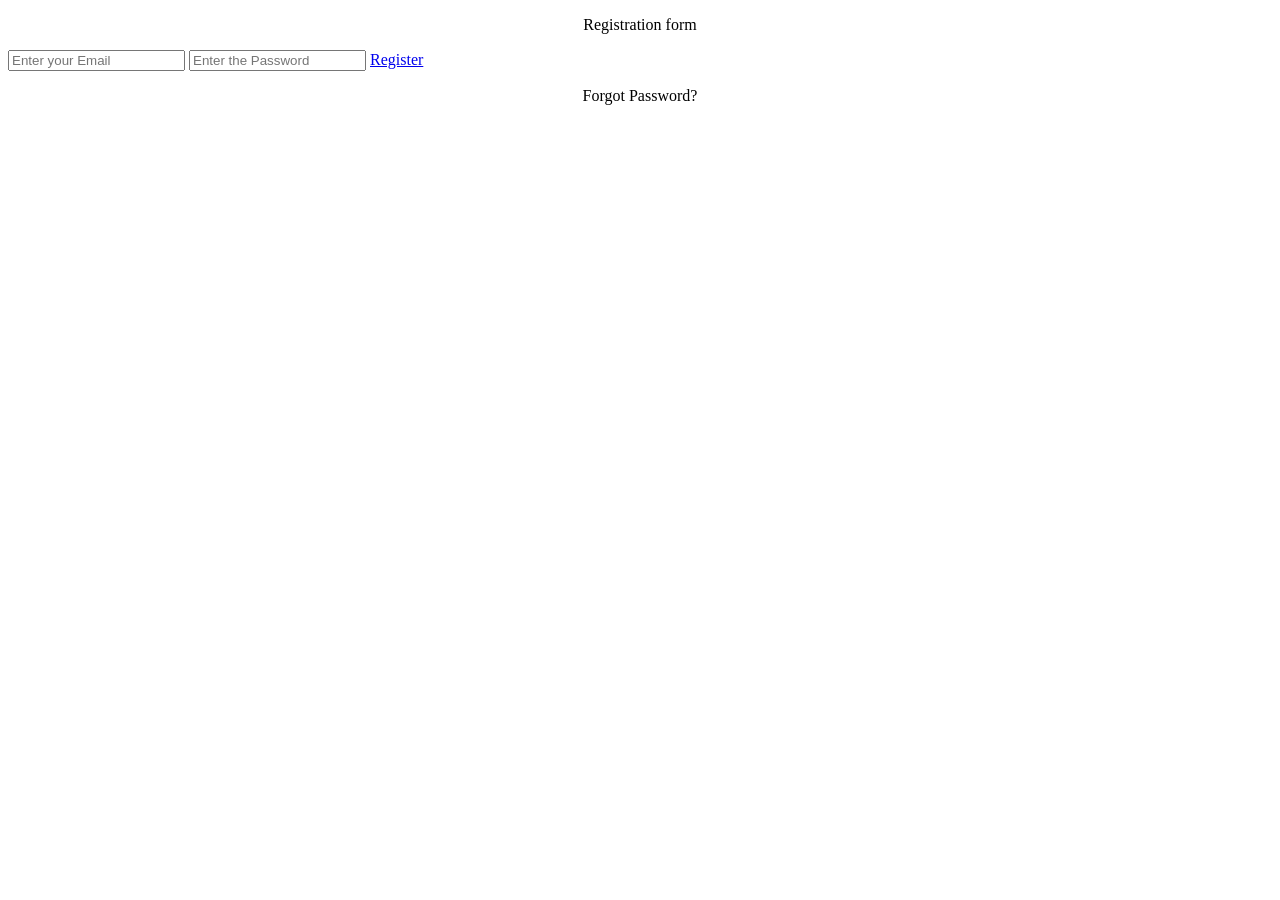
==== index.html @ 8df8bc54 "second commit" ====
<!DOCTYPE html>
<html>
  <head>
    <link rel="stylesheet" href="copy.css" />

    <meta name="viewport" content="width=device-width, initial-scale=1" />
    <title>Registration Form</title>
  </head>

  <body>
    <div class="main">
      <p class="sign" align="center">Registration form</p>
      <form class="form1">
        <input
          class="email"
          type="text" name="name"
          align="center"
          placeholder="Enter your Email"
        />
        <input
          class="password"
          type="password"
          align="center"
          placeholder="Enter the Password"
        />
        <a class="submit" align="center" href="main.html">Register</a>
        <p class="forgot" align="center">Forgot Password?</p>
      </form>
    <script src="copy.js"></script>
  </body>
</html>
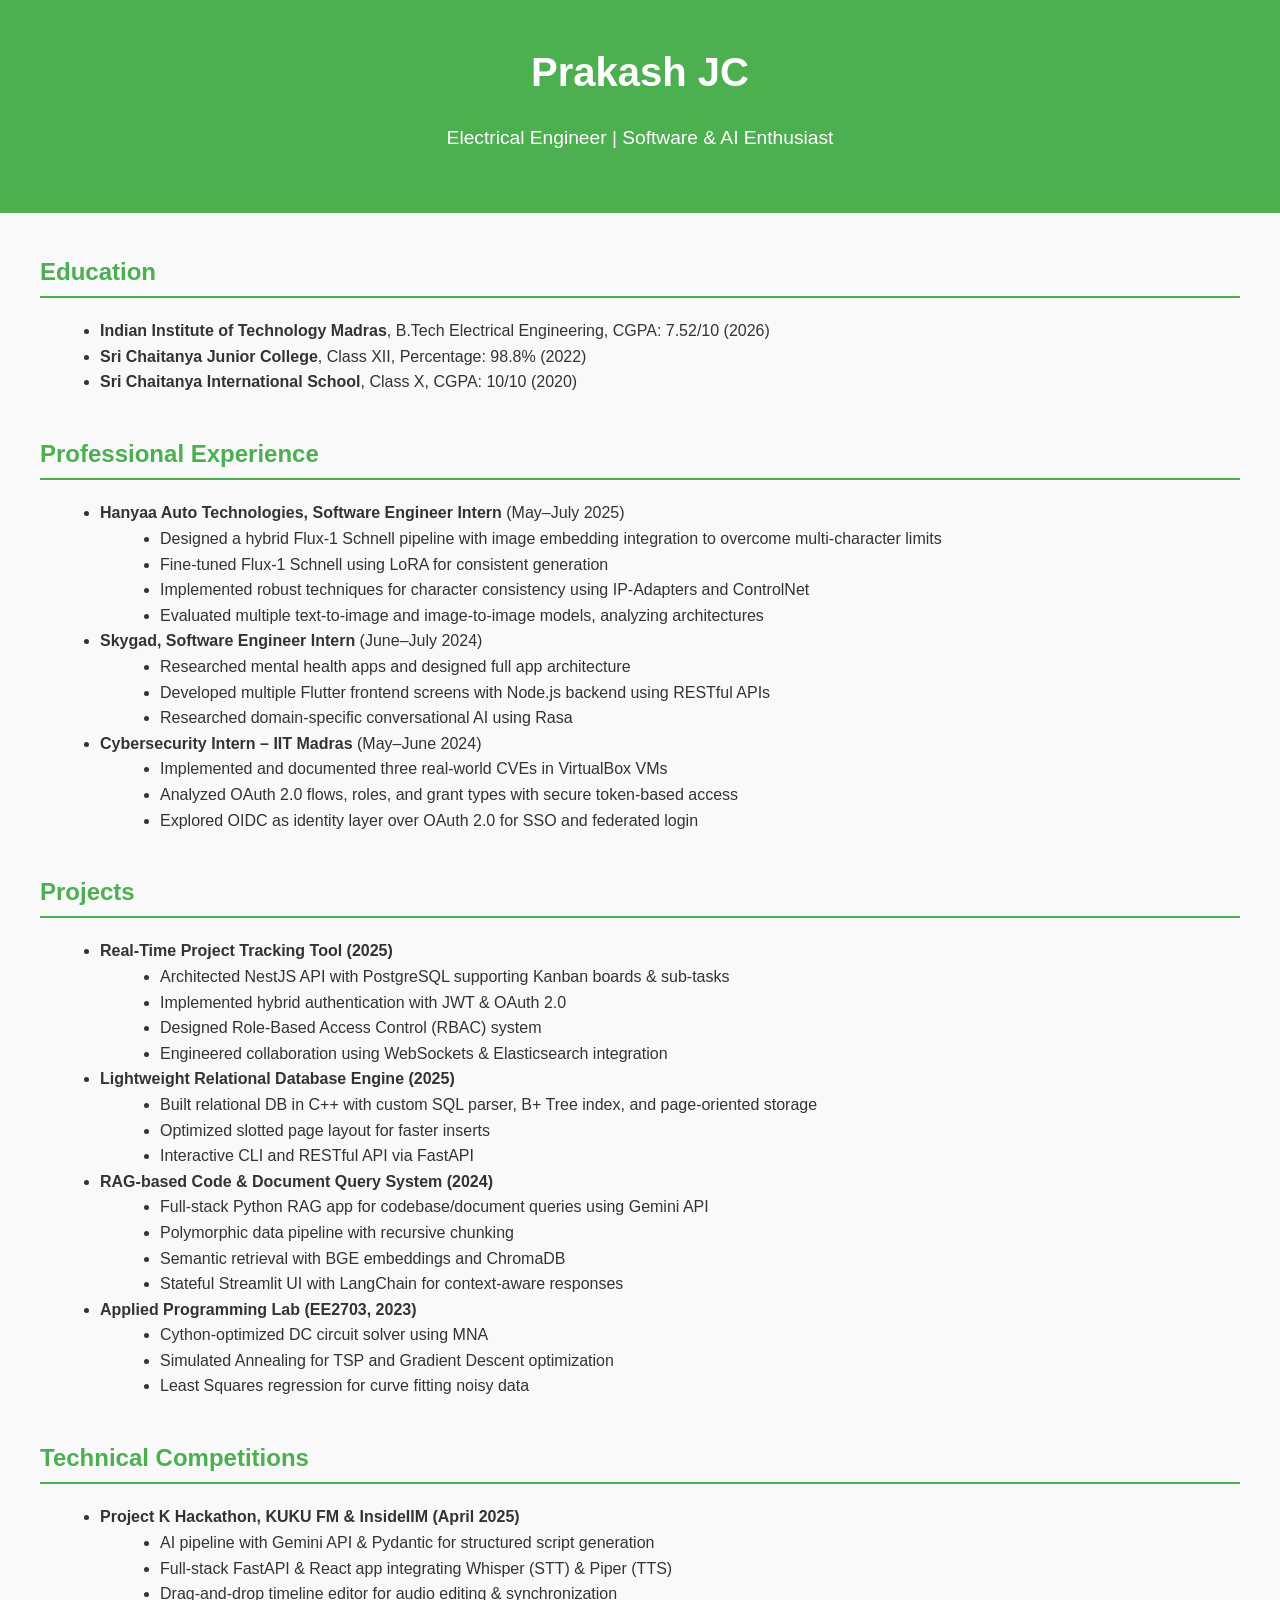
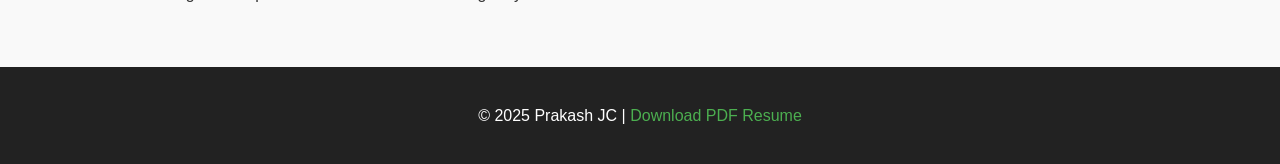
==== commit 44e3f9dd: "initial commit" ====
--- a/index.html
+++ b/index.html
@@ -1,31 +1,184 @@
 <!DOCTYPE html>
-<html>
+<html lang="en">
   <head>
-    <link rel="stylesheet" href="copy.css" />
+    <meta charset="UTF-8" />
+    <meta name="viewport" content="width=device-width, initial-scale=1.0" />
+    <title>Prakash JC | Resume</title>
+    <link rel="stylesheet" href="style.css" />
+  </head>
+  <body>
+    <header>
+      <h1>Prakash JC</h1>
+      <p>Electrical Engineer | Software & AI Enthusiast</p>
+    </header>
 
-    <meta name="viewport" content="width=device-width, initial-scale=1" />
-    <title>Registration Form</title>
-  </head>
+    <main>
+      <!-- EDUCATION -->
+      <section>
+        <h2>Education</h2>
+        <ul>
+          <li>
+            <strong>Indian Institute of Technology Madras</strong>, B.Tech
+            Electrical Engineering, CGPA: 7.52/10 (2026)
+          </li>
+          <li>
+            <strong>Sri Chaitanya Junior College</strong>, Class XII,
+            Percentage: 98.8% (2022)
+          </li>
+          <li>
+            <strong>Sri Chaitanya International School</strong>, Class X, CGPA:
+            10/10 (2020)
+          </li>
+        </ul>
+      </section>
 
-  <body>
-    <div class="main">
-      <p class="sign" align="center">Registration form</p>
-      <form class="form1">
-        <input
-          class="email"
-          type="text" name="name"
-          align="center"
-          placeholder="Enter your Email"
-        />
-        <input
-          class="password"
-          type="password"
-          align="center"
-          placeholder="Enter the Password"
-        />
-        <a class="submit" align="center" href="main.html">Register</a>
-        <p class="forgot" align="center">Forgot Password?</p>
-      </form>
-    <script src="copy.js"></script>
+      <!-- PROFESSIONAL EXPERIENCE -->
+      <section>
+        <h2>Professional Experience</h2>
+        <ul>
+          <li>
+            <strong>Hanyaa Auto Technologies, Software Engineer Intern</strong>
+            (May–July 2025)
+            <ul>
+              <li>
+                Designed a hybrid Flux-1 Schnell pipeline with image embedding
+                integration to overcome multi-character limits
+              </li>
+              <li>
+                Fine-tuned Flux-1 Schnell using LoRA for consistent generation
+              </li>
+              <li>
+                Implemented robust techniques for character consistency using
+                IP-Adapters and ControlNet
+              </li>
+              <li>
+                Evaluated multiple text-to-image and image-to-image models,
+                analyzing architectures
+              </li>
+            </ul>
+          </li>
+          <li>
+            <strong>Skygad, Software Engineer Intern</strong> (June–July 2024)
+            <ul>
+              <li>
+                Researched mental health apps and designed full app architecture
+              </li>
+              <li>
+                Developed multiple Flutter frontend screens with Node.js backend
+                using RESTful APIs
+              </li>
+              <li>Researched domain-specific conversational AI using Rasa</li>
+            </ul>
+          </li>
+          <li>
+            <strong>Cybersecurity Intern – IIT Madras</strong> (May–June 2024)
+            <ul>
+              <li>
+                Implemented and documented three real-world CVEs in VirtualBox
+                VMs
+              </li>
+              <li>
+                Analyzed OAuth 2.0 flows, roles, and grant types with secure
+                token-based access
+              </li>
+              <li>
+                Explored OIDC as identity layer over OAuth 2.0 for SSO and
+                federated login
+              </li>
+            </ul>
+          </li>
+        </ul>
+      </section>
+
+      <!-- PROJECTS -->
+      <section>
+        <h2>Projects</h2>
+        <ul>
+          <li>
+            <strong>Real-Time Project Tracking Tool (2025)</strong>
+            <ul>
+              <li>
+                Architected NestJS API with PostgreSQL supporting Kanban boards
+                & sub-tasks
+              </li>
+              <li>Implemented hybrid authentication with JWT & OAuth 2.0</li>
+              <li>Designed Role-Based Access Control (RBAC) system</li>
+              <li>
+                Engineered collaboration using WebSockets & Elasticsearch
+                integration
+              </li>
+            </ul>
+          </li>
+          <li>
+            <strong>Lightweight Relational Database Engine (2025)</strong>
+            <ul>
+              <li>
+                Built relational DB in C++ with custom SQL parser, B+ Tree
+                index, and page-oriented storage
+              </li>
+              <li>Optimized slotted page layout for faster inserts</li>
+              <li>Interactive CLI and RESTful API via FastAPI</li>
+            </ul>
+          </li>
+          <li>
+            <strong>RAG-based Code & Document Query System (2024)</strong>
+            <ul>
+              <li>
+                Full-stack Python RAG app for codebase/document queries using
+                Gemini API
+              </li>
+              <li>Polymorphic data pipeline with recursive chunking</li>
+              <li>Semantic retrieval with BGE embeddings and ChromaDB</li>
+              <li>
+                Stateful Streamlit UI with LangChain for context-aware responses
+              </li>
+            </ul>
+          </li>
+          <li>
+            <strong>Applied Programming Lab (EE2703, 2023)</strong>
+            <ul>
+              <li>Cython-optimized DC circuit solver using MNA</li>
+              <li>
+                Simulated Annealing for TSP and Gradient Descent optimization
+              </li>
+              <li>Least Squares regression for curve fitting noisy data</li>
+            </ul>
+          </li>
+        </ul>
+      </section>
+
+      <!-- TECHNICAL COMPETITIONS -->
+      <section>
+        <h2>Technical Competitions</h2>
+        <ul>
+          <li>
+            <strong
+              >Project K Hackathon, KUKU FM & InsideIIM (April 2025)</strong
+            >
+            <ul>
+              <li>
+                AI pipeline with Gemini API & Pydantic for structured script
+                generation
+              </li>
+              <li>
+                Full-stack FastAPI & React app integrating Whisper (STT) & Piper
+                (TTS)
+              </li>
+              <li>
+                Drag-and-drop timeline editor for audio editing &
+                synchronization
+              </li>
+            </ul>
+          </li>
+        </ul>
+      </section>
+    </main>
+
+    <footer>
+      <p>
+        &copy; 2025 Prakash JC |
+        <a href="files/example.pdf" target="_blank">Download PDF Resume</a>
+      </p>
+    </footer>
   </body>
 </html>
--- a/style.css
+++ b/style.css
@@ -0,0 +1,55 @@
+body {
+  font-family: Arial, sans-serif;
+  line-height: 1.6;
+  margin: 0;
+  padding: 0;
+  background-color: #f9f9f9;
+  color: #333;
+}
+
+header {
+  background-color: #4caf50;
+  color: white;
+  padding: 40px 20px;
+  text-align: center;
+}
+
+header h1 {
+  margin: 0;
+  font-size: 2.5em;
+}
+
+header p {
+  font-size: 1.2em;
+}
+
+main {
+  padding: 20px 40px;
+}
+
+section {
+  margin-bottom: 40px;
+}
+
+section h2 {
+  color: #4caf50;
+  border-bottom: 2px solid #4caf50;
+  padding-bottom: 5px;
+}
+
+ul {
+  list-style-type: disc;
+  margin-left: 20px;
+}
+
+footer {
+  text-align: center;
+  padding: 20px;
+  background-color: #222;
+  color: white;
+}
+
+footer a {
+  color: #4caf50;
+  text-decoration: none;
+}
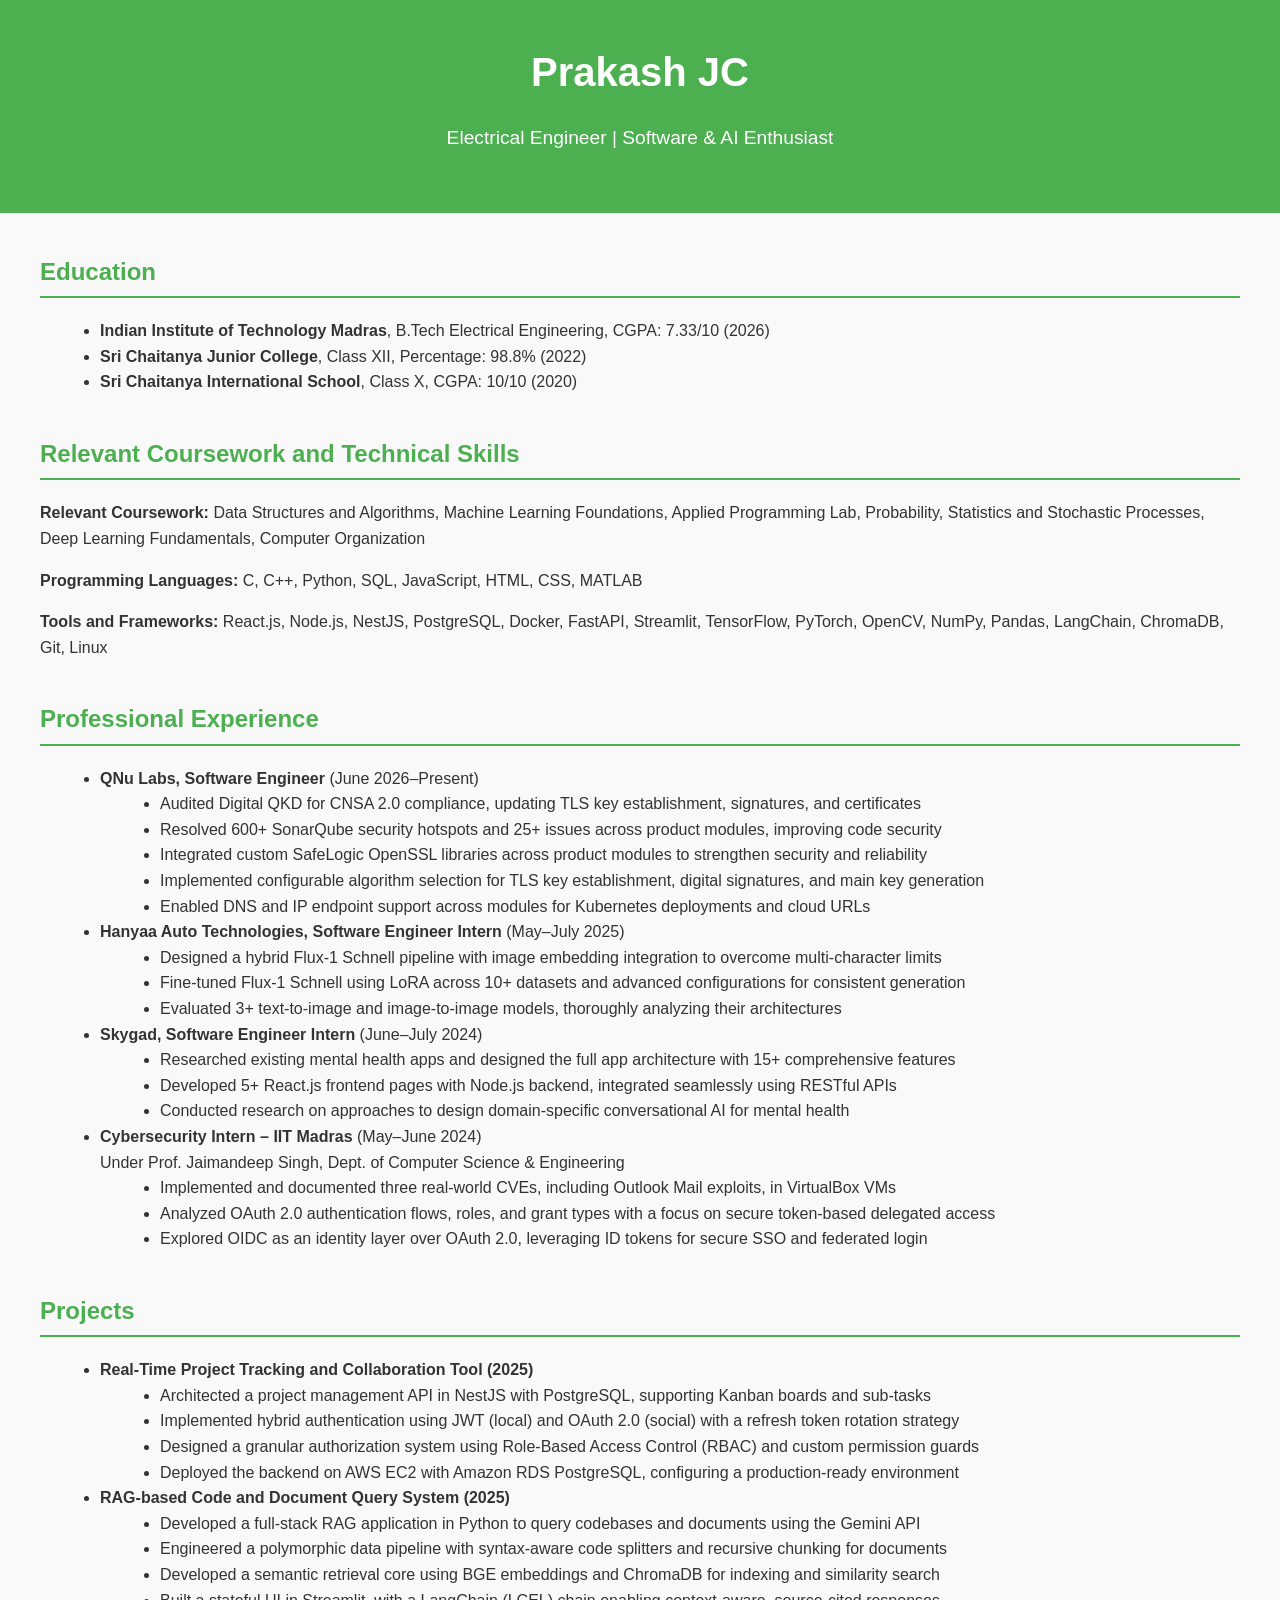
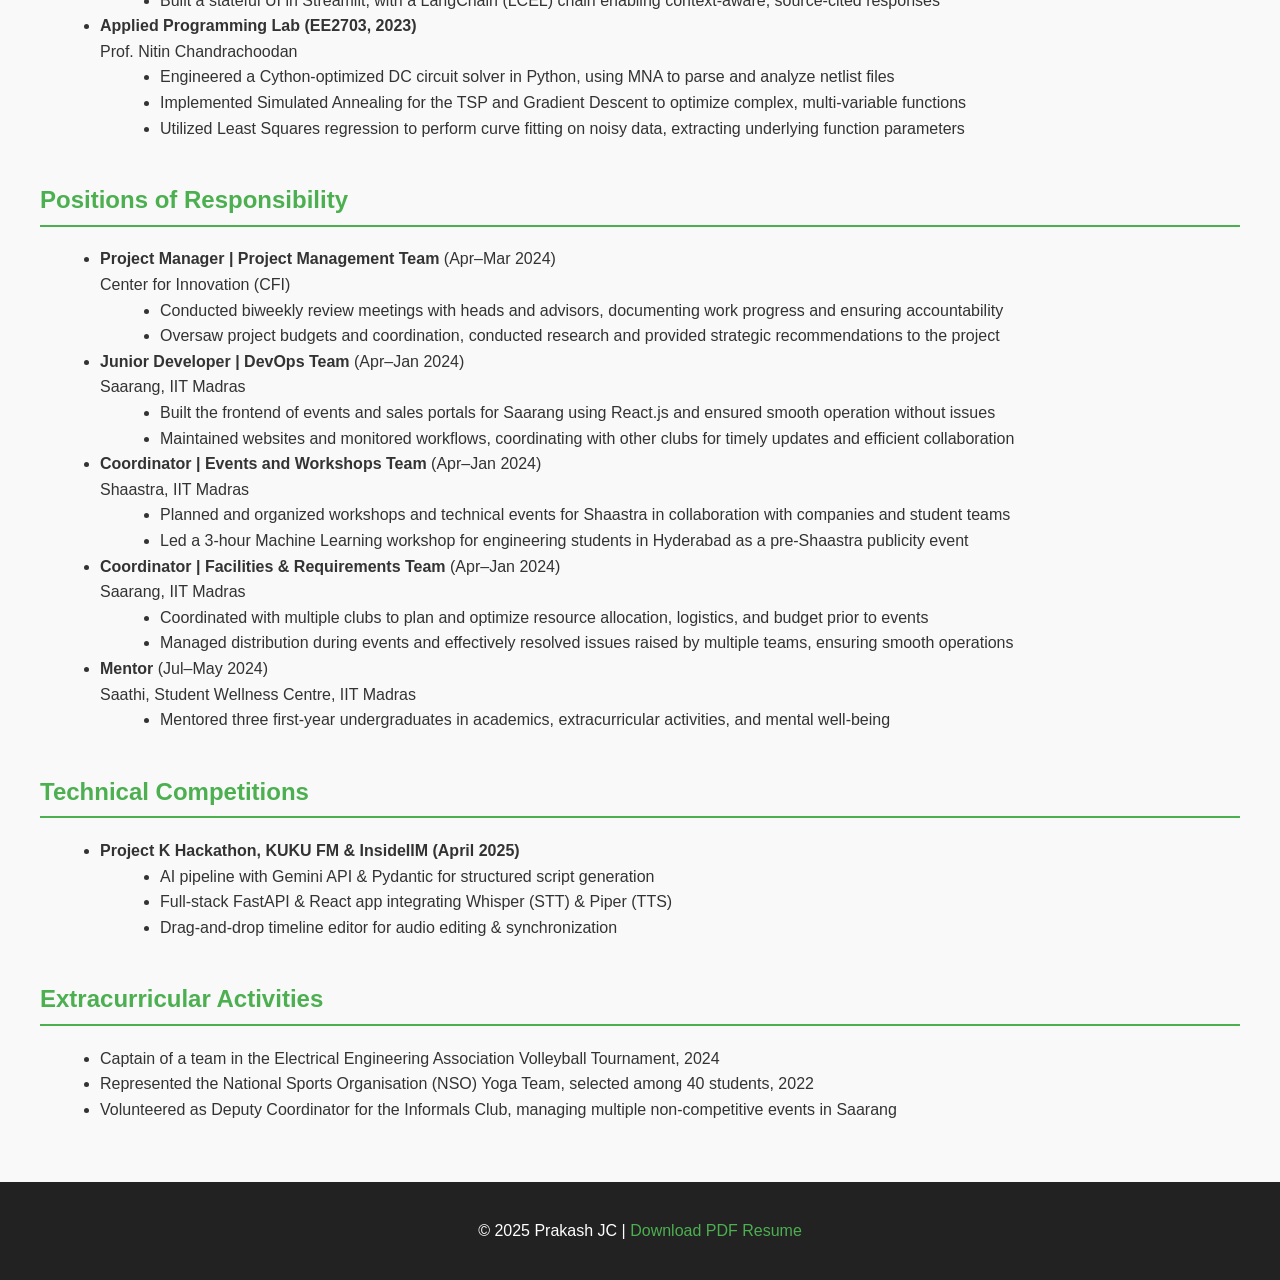
==== commit 7c4e34b3: "Update resume content Co-authored-by: Copilot <223556219+Copilot@users.noreply.github.com>" ====
--- a/index.html
+++ b/index.html
@@ -1,4 +1,4 @@
-<!DOCTYPE html>
+<!doctype html>
 <html lang="en">
   <head>
     <meta charset="UTF-8" />
@@ -19,7 +19,7 @@
         <ul>
           <li>
             <strong>Indian Institute of Technology Madras</strong>, B.Tech
-            Electrical Engineering, CGPA: 7.52/10 (2026)
+            Electrical Engineering, CGPA: 7.33/10 (2026)
           </li>
           <li>
             <strong>Sri Chaitanya Junior College</strong>, Class XII,
@@ -32,10 +32,55 @@
         </ul>
       </section>
 
+      <!-- RELEVANT COURSEWORK AND TECHNICAL SKILLS -->
+      <section>
+        <h2>Relevant Coursework and Technical Skills</h2>
+        <p>
+          <strong>Relevant Coursework:</strong> Data Structures and Algorithms,
+          Machine Learning Foundations, Applied Programming Lab, Probability,
+          Statistics and Stochastic Processes, Deep Learning Fundamentals,
+          Computer Organization
+        </p>
+        <p>
+          <strong>Programming Languages:</strong> C, C++, Python, SQL,
+          JavaScript, HTML, CSS, MATLAB
+        </p>
+        <p>
+          <strong>Tools and Frameworks:</strong> React.js, Node.js, NestJS,
+          PostgreSQL, Docker, FastAPI, Streamlit, TensorFlow, PyTorch, OpenCV,
+          NumPy, Pandas, LangChain, ChromaDB, Git, Linux
+        </p>
+      </section>
+
       <!-- PROFESSIONAL EXPERIENCE -->
       <section>
         <h2>Professional Experience</h2>
         <ul>
+          <li>
+            <strong>QNu Labs, Software Engineer</strong> (June 2026–Present)
+            <ul>
+              <li>
+                Audited Digital QKD for CNSA 2.0 compliance, updating TLS key
+                establishment, signatures, and certificates
+              </li>
+              <li>
+                Resolved 600+ SonarQube security hotspots and 25+ issues across
+                product modules, improving code security
+              </li>
+              <li>
+                Integrated custom SafeLogic OpenSSL libraries across product
+                modules to strengthen security and reliability
+              </li>
+              <li>
+                Implemented configurable algorithm selection for TLS key
+                establishment, digital signatures, and main key generation
+              </li>
+              <li>
+                Enabled DNS and IP endpoint support across modules for
+                Kubernetes deployments and cloud URLs
+              </li>
+            </ul>
+          </li>
           <li>
             <strong>Hanyaa Auto Technologies, Software Engineer Intern</strong>
             (May–July 2025)
@@ -45,15 +90,12 @@
                 integration to overcome multi-character limits
               </li>
               <li>
-                Fine-tuned Flux-1 Schnell using LoRA for consistent generation
-              </li>
-              <li>
-                Implemented robust techniques for character consistency using
-                IP-Adapters and ControlNet
-              </li>
-              <li>
-                Evaluated multiple text-to-image and image-to-image models,
-                analyzing architectures
+                Fine-tuned Flux-1 Schnell using LoRA across 10+ datasets and
+                advanced configurations for consistent generation
+              </li>
+              <li>
+                Evaluated 3+ text-to-image and image-to-image models, thoroughly
+                analyzing their architectures
               </li>
             </ul>
           </li>
@@ -61,29 +103,36 @@
             <strong>Skygad, Software Engineer Intern</strong> (June–July 2024)
             <ul>
               <li>
-                Researched mental health apps and designed full app architecture
-              </li>
-              <li>
-                Developed multiple Flutter frontend screens with Node.js backend
-                using RESTful APIs
-              </li>
-              <li>Researched domain-specific conversational AI using Rasa</li>
+                Researched existing mental health apps and designed the full app
+                architecture with 15+ comprehensive features
+              </li>
+              <li>
+                Developed 5+ React.js frontend pages with Node.js backend,
+                integrated seamlessly using RESTful APIs
+              </li>
+              <li>
+                Conducted research on approaches to design domain-specific
+                conversational AI for mental health
+              </li>
             </ul>
           </li>
           <li>
             <strong>Cybersecurity Intern – IIT Madras</strong> (May–June 2024)
-            <ul>
-              <li>
-                Implemented and documented three real-world CVEs in VirtualBox
-                VMs
-              </li>
-              <li>
-                Analyzed OAuth 2.0 flows, roles, and grant types with secure
-                token-based access
-              </li>
-              <li>
-                Explored OIDC as identity layer over OAuth 2.0 for SSO and
-                federated login
+            <br />
+            Under Prof. Jaimandeep Singh, Dept. of Computer Science &amp;
+            Engineering
+            <ul>
+              <li>
+                Implemented and documented three real-world CVEs, including
+                Outlook Mail exploits, in VirtualBox VMs
+              </li>
+              <li>
+                Analyzed OAuth 2.0 authentication flows, roles, and grant types
+                with a focus on secure token-based delegated access
+              </li>
+              <li>
+                Explored OIDC as an identity layer over OAuth 2.0, leveraging ID
+                tokens for secure SSO and federated login
               </li>
             </ul>
           </li>
@@ -95,53 +144,145 @@
         <h2>Projects</h2>
         <ul>
           <li>
-            <strong>Real-Time Project Tracking Tool (2025)</strong>
-            <ul>
-              <li>
-                Architected NestJS API with PostgreSQL supporting Kanban boards
-                & sub-tasks
-              </li>
-              <li>Implemented hybrid authentication with JWT & OAuth 2.0</li>
-              <li>Designed Role-Based Access Control (RBAC) system</li>
-              <li>
-                Engineered collaboration using WebSockets & Elasticsearch
-                integration
-              </li>
-            </ul>
-          </li>
-          <li>
-            <strong>Lightweight Relational Database Engine (2025)</strong>
-            <ul>
-              <li>
-                Built relational DB in C++ with custom SQL parser, B+ Tree
-                index, and page-oriented storage
-              </li>
-              <li>Optimized slotted page layout for faster inserts</li>
-              <li>Interactive CLI and RESTful API via FastAPI</li>
-            </ul>
-          </li>
-          <li>
-            <strong>RAG-based Code & Document Query System (2024)</strong>
-            <ul>
-              <li>
-                Full-stack Python RAG app for codebase/document queries using
-                Gemini API
-              </li>
-              <li>Polymorphic data pipeline with recursive chunking</li>
-              <li>Semantic retrieval with BGE embeddings and ChromaDB</li>
-              <li>
-                Stateful Streamlit UI with LangChain for context-aware responses
+            <strong>Real-Time Project Tracking and Collaboration Tool (2025)</strong>
+            <ul>
+              <li>
+                Architected a project management API in NestJS with PostgreSQL,
+                supporting Kanban boards and sub-tasks
+              </li>
+              <li>
+                Implemented hybrid authentication using JWT (local) and OAuth
+                2.0 (social) with a refresh token rotation strategy
+              </li>
+              <li>
+                Designed a granular authorization system using Role-Based
+                Access Control (RBAC) and custom permission guards
+              </li>
+              <li>
+                Deployed the backend on AWS EC2 with Amazon RDS PostgreSQL,
+                configuring a production-ready environment
+              </li>
+            </ul>
+          </li>
+          <li>
+            <strong>RAG-based Code and Document Query System (2025)</strong>
+            <ul>
+              <li>
+                Developed a full-stack RAG application in Python to query
+                codebases and documents using the Gemini API
+              </li>
+              <li>
+                Engineered a polymorphic data pipeline with syntax-aware code
+                splitters and recursive chunking for documents
+              </li>
+              <li>
+                Developed a semantic retrieval core using BGE embeddings and
+                ChromaDB for indexing and similarity search
+              </li>
+              <li>
+                Built a stateful UI in Streamlit, with a LangChain (LCEL) chain
+                enabling context-aware, source-cited responses
               </li>
             </ul>
           </li>
           <li>
             <strong>Applied Programming Lab (EE2703, 2023)</strong>
-            <ul>
-              <li>Cython-optimized DC circuit solver using MNA</li>
-              <li>
-                Simulated Annealing for TSP and Gradient Descent optimization
-              </li>
-              <li>Least Squares regression for curve fitting noisy data</li>
+            <br />
+            Prof. Nitin Chandrachoodan
+            <ul>
+              <li>
+                Engineered a Cython-optimized DC circuit solver in Python,
+                using MNA to parse and analyze netlist files
+              </li>
+              <li>
+                Implemented Simulated Annealing for the TSP and Gradient
+                Descent to optimize complex, multi-variable functions
+              </li>
+              <li>
+                Utilized Least Squares regression to perform curve fitting on
+                noisy data, extracting underlying function parameters
+              </li>
+            </ul>
+          </li>
+        </ul>
+      </section>
+
+      <!-- POSITIONS OF RESPONSIBILITY -->
+      <section>
+        <h2>Positions of Responsibility</h2>
+        <ul>
+          <li>
+            <strong>Project Manager | Project Management Team</strong>
+            (Apr–Mar 2024)
+            <br />
+            Center for Innovation (CFI)
+            <ul>
+              <li>
+                Conducted biweekly review meetings with heads and advisors,
+                documenting work progress and ensuring accountability
+              </li>
+              <li>
+                Oversaw project budgets and coordination, conducted research
+                and provided strategic recommendations to the project
+              </li>
+            </ul>
+          </li>
+          <li>
+            <strong>Junior Developer | DevOps Team</strong> (Apr–Jan 2024)
+            <br />
+            Saarang, IIT Madras
+            <ul>
+              <li>
+                Built the frontend of events and sales portals for Saarang
+                using React.js and ensured smooth operation without issues
+              </li>
+              <li>
+                Maintained websites and monitored workflows, coordinating with
+                other clubs for timely updates and efficient collaboration
+              </li>
+            </ul>
+          </li>
+          <li>
+            <strong>Coordinator | Events and Workshops Team</strong>
+            (Apr–Jan 2024)
+            <br />
+            Shaastra, IIT Madras
+            <ul>
+              <li>
+                Planned and organized workshops and technical events for
+                Shaastra in collaboration with companies and student teams
+              </li>
+              <li>
+                Led a 3-hour Machine Learning workshop for engineering students
+                in Hyderabad as a pre-Shaastra publicity event
+              </li>
+            </ul>
+          </li>
+          <li>
+            <strong>Coordinator | Facilities &amp; Requirements Team</strong>
+            (Apr–Jan 2024)
+            <br />
+            Saarang, IIT Madras
+            <ul>
+              <li>
+                Coordinated with multiple clubs to plan and optimize resource
+                allocation, logistics, and budget prior to events
+              </li>
+              <li>
+                Managed distribution during events and effectively resolved
+                issues raised by multiple teams, ensuring smooth operations
+              </li>
+            </ul>
+          </li>
+          <li>
+            <strong>Mentor</strong> (Jul–May 2024)
+            <br />
+            Saathi, Student Wellness Centre, IIT Madras
+            <ul>
+              <li>
+                Mentored three first-year undergraduates in academics,
+                extracurricular activities, and mental well-being
+              </li>
             </ul>
           </li>
         </ul>
@@ -172,12 +313,31 @@
           </li>
         </ul>
       </section>
+
+      <!-- EXTRACURRICULAR ACTIVITIES -->
+      <section>
+        <h2>Extracurricular Activities</h2>
+        <ul>
+          <li>
+            Captain of a team in the Electrical Engineering Association
+            Volleyball Tournament, 2024
+          </li>
+          <li>
+            Represented the National Sports Organisation (NSO) Yoga Team,
+            selected among 40 students, 2022
+          </li>
+          <li>
+            Volunteered as Deputy Coordinator for the Informals Club, managing
+            multiple non-competitive events in Saarang
+          </li>
+        </ul>
+      </section>
     </main>
 
     <footer>
       <p>
         &copy; 2025 Prakash JC |
-        <a href="files/example.pdf" target="_blank">Download PDF Resume</a>
+        <a href="files/sdcvupdated.pdf" target="_blank">Download PDF Resume</a>
       </p>
     </footer>
   </body>
